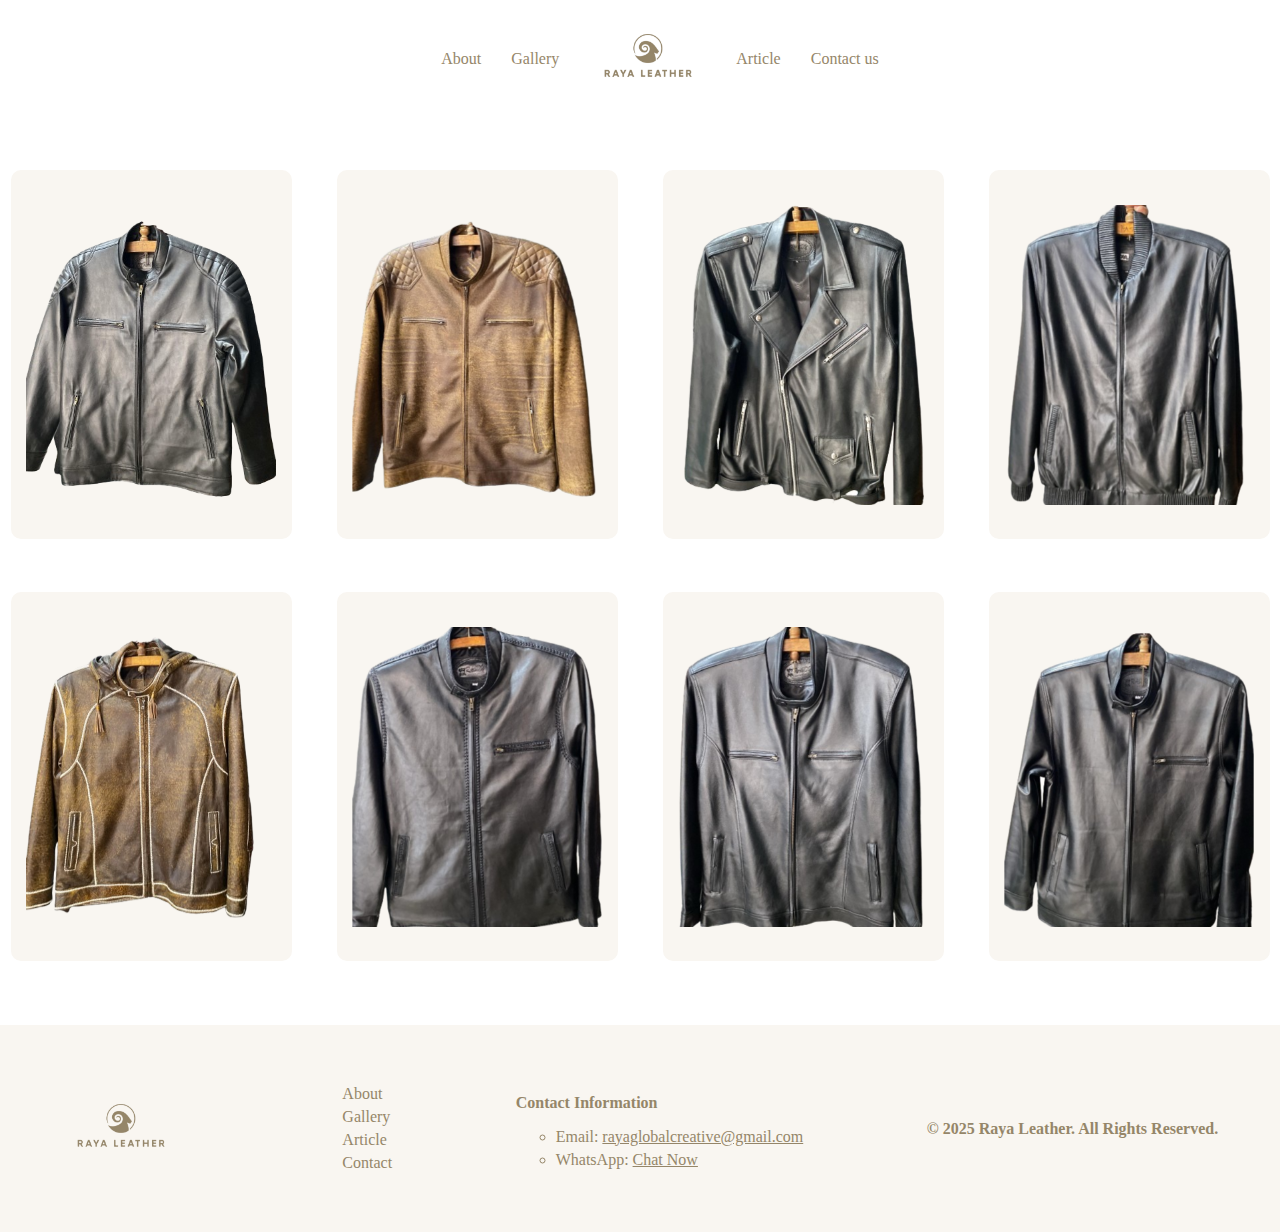
==== gallery.html @ d713eea2 "Add files via upload" ====
<!DOCTYPE html>
<html lang="en">
<head>
    <meta charset="UTF-8">
    <meta name="viewport" content="width=device-width, initial-scale=1.0">
    <title>Gallery</title>
    <link rel="icon" type="image/png" href="img/logoaja2.png">
    <link rel="stylesheet" href="styles.css">
            <!-- icon -->
            <link rel="stylesheet" href="https://fonts.googleapis.com/css2?family=Material+Symbols+Outlined:opsz,wght,FILL,GRAD@24,400,0,0&icon_names=sunny" />
            <link rel="stylesheet" href="https://fonts.googleapis.com/css2?family=Material+Symbols+Outlined:opsz,wght,FILL,GRAD@24,400,0,0&icon_names=menu" />
</head>
<body>

    <header class="header">
        <nav class="container-nav">
            <ul class="ul-nav">
                <li><a href="about.html">About</a></li>
                <li><a href="gallery.html">Gallery</a></li>
                <li class="li-img"><a href="index.html"><img src="img/RAYA logo.png" alt="logo"></a></li>
                <li><a href="article.html">Article</a></li>
                <li><a href="index.html">Contact us</a></li>
            </ul>
            <ul class="ul-nav-menu" id="hamburger">
                <li class="li-img"><a href="index.html"><img src="img/RAYA logo.png" alt="logo"></a></li>
                <li><span class="material-symbols-outlined" id="menu">
                    menu
                    </span></li>
            </ul>
            <ul class="ul-nav-dn" id="mobileMenu">
                <li><a href="#about">About</a></li>
                <li><a href="gallery.html">Gallery</a></li>
                <li><a href="article.html">Article</a></li>
                <li><a href="index.html">Contact us</a></li>
            </ul>
        </nav>
    </header>
    
    <section class="gallery">
        <div class="gall-container">
            <div class="gall-row">
                <div class="gall-col">
                    <img src="img/gall11.png" alt="">
                </div>
                <div class="gall-col">
                    <img src="img/gall2.png" alt="">
                </div>
                <div class="gall-col">
                    <img src="img/gall3.png" alt="">
                </div>
                <div class="gall-col">
                    <img src="img/gall4.png" alt="">
                </div>
            </div>
            <div class="gall-row">
                <div class="gall-col">
                    <img src="img/gall5.png" alt="">
                </div>
                <div class="gall-col">
                    <img src="img/gall6.png" alt="">
                </div>
                <div class="gall-col">
                    <img src="img/gall7.png" alt="">
                </div>
                <div class="gall-col">
                    <img src="img/gall8.png" alt="">
                </div>
            </div>
        </div>
    </section>

    <footer>
        <div class="img-footer">
            <img src="img/RAYA logo 3.png" alt="...">
        </div>
        <div class="nav-footer">
            <ul>
                <li><a href="about.html">About</a></li>                
                <li><a href="gallery.html">Gallery</a></li>                
                <li><a href="article.html">Article</a></li>                
                <li><a href="index.html">Contact</a></li>                
            </ul>
        </div>
        <div class="contact-footer">
            <h4>Contact Information</h4>
            <ul>
                <li>Email: <a href="#">rayaglobalcreative@gmail.com</a></li>
                <li>WhatsApp: <a href="https://wa.me/message/SSVZIR3A4XA6A1">Chat Now</a></li>
            </ul>
        </div>
        <div class="copyright">
            <p>© 2025 Raya Leather. All Rights Reserved.</p>
        </div>
    </footer>

    <script src="script.js"></script>
</body>
</html>
---- styles.css ----
* html, body{
    padding: 0;
    margin: 0;
}

.container-nav{
    display: flex;
    height: 117px;
    justify-content: center;
    align-items: center;
    gap: 30px;

}
.ul-nav{
    display: flex;
    align-items: center;
    list-style-type: none;
    font-size: 16px;
    gap: 30px; 
    color: #958669;
}
.ul-nav-menu, #menu{
    display: none;
}
.ul-nav-dn{
    display: none;
    flex-direction: column;
    position: absolute;
    top: 60px;
    left: 0;
    width: 100%;
    background-color: #f8f4ee;
    border-top: 1px solid #ddd;
    padding: 1rem 0;
}
.ul-nav-dn a{
    text-decoration: none;
    color: #333;
    font-size: 1rem;
    padding: 0.5rem 2rem;
}

.ul-nav a{
    color: #958669;
    text-decoration: none;
    transition: 0.3s;
}
.ul-nav a:hover{
    color: #544c3d;
}
.li-img{
    width: 117px;
    height: auto;
    list-style-type: none;
}
.li-img img{
    height: 117px;
}
.hero{
    width: 100%;
    margin-bottom: 64px;
}
.hero-container{
    display: flex;
    column-count: 2;
}
.hero-img{
    width: 100%;
    background-color: #958669;
}
.hero-container-content{
    background-image: url('img/heroo.png');
    background-repeat: no-repeat;
    background-position: top;
    background-size: cover;
    background-color: #958669;
    height: 100vh;
    width: 100%;
    display: flex;
    justify-content: center;
    align-items: center;

}
.content{
    text-align: center;
    color: white;
}
.content h1{
    font-size: 80px;
}
.content p{
    font-size: 13px;
    margin-top: 32px;
    margin-bottom: 32px;
}
.content a{
    font-size: 13px;
    color: white;
    background-color: #958669;
    text-decoration: none;
    padding: 13px 33px;
    border: 1px solid white;
    border-radius: 2px;
    transition: 0.4s;
}
.content a:hover{
    background-color: #82755b;
    border: 1px solid #d8d8d8;
}
.featured{
    width: 100%;
    margin-bottom: 64px
}
.container-f{
    width: 100%;
    text-align: center; 
}
.container-f h1{
    font-size: 36px;
    margin-bottom: 10px;
}
.container-f p{
    font-size: 13px;
    margin-bottom: 60px;
}
.img-f{
    display:flex ;
    justify-content: center;
    align-items: center;
    gap: 8px;
}
.img-f img{
    border-radius: 10px;
    transition: transform 0.3s ease;
}
.img-f img:hover{
    transform: scale(1.05);
}
.about{
    width: 100%;
    margin-bottom: 64px;
}
.container-about{
    text-align: center;
}
.container-about h1{
    font-size: 36px;
    margin-bottom: 13px;
}
.container-about p{
    font-size: 13px;
    max-width: 700px;
    margin: 0 auto;
}
.testi{
    width: 100%;
    font-size: 13px;
    margin-bottom: 64px;
}
.container-testi{
    margin: 0 auto;
    padding: 20px;
    
}
.testi-p{
    font-weight: 600
}
.container-testi p{
    margin-bottom: 20px;
}
.reviews{
    display: flex;
    justify-content: center;
    text-align: center;
    gap: 39px;
}
.col{
    border: 1px solid #cdcdcd;
    border-radius: 15px;
    padding: 15px;
}
.why{
    width: 100%;
    background-color: #F9F6F1;
    margin-bottom: 64px;
}
.container-why{
    text-align: center;
    padding: 20px;
}
.why-title{
    max-width: 700px;
    margin: 0 auto;
    margin-bottom: 16px;
}
.why-title h1{
    font-size: 36px;
    margin-bottom: 16px;
}
.why-title p{
    font-size: 13px;
}
.why-point{
    display: flex;
    gap: 59px;
    padding: 20px 0;
    justify-content: center;
}
.why-point h4{
    font-size: 13px;
    margin: 5px 0;
}
.why-point p{
    font-size: 13px;
}
.contact{
    width: 100%;
}
.container-contact{
    display: flex;
    justify-content: space-around;
    align-items: center;
}
.form-contact h1{
    margin-bottom: 16px;
}
.form-contact h4{
    margin-bottom: 16px;
}
.contact-form{
    display: flex;
    flex-direction: column;
    width: 380px;
    margin-bottom: 16px;
}
.email-phone{
    width: 380px;
    display: flex;
    justify-content: space-between;
}
.email-phone input{
    width: 180px;
}
.contact-form button{
    width: fit-content;
    padding: 10px 25px;
    font-size: 16px;
    border-radius: 5px;
    border: 1px solid #000;
    background-color: #ffff;
    cursor: pointer;
    transition: 0.2s;
}
.contact-form button:hover{
    background-color: #F9F6F1;
}
.contact-form input{
    margin-bottom: 27px;
    border: none;
    outline: none;
    border-bottom: 1px solid #000;
    padding: 7px 0;
    height: 25px;
}
.contact-form textarea{
    margin-bottom: 27px;
    border: none;
    border-bottom: 1px solid #000;
    padding: 7px 0;
    height: 108px;
}
.form-contact p{
    font-size: 16px;
    margin-bottom: 16px;
}
.wa{
    display: flex;
    align-items: center;
    padding: 10px 25px;
    border: 1px solid #000;
    border-radius: 5px;
    font-size: 16px;
    width: fit-content;
    transition: 0.2s;
    cursor: pointer;
}
.wa img{
    width: 16px;
    height: auto;
}
.wa a{
    color: #000;
    text-decoration: none;
}
.img-contact img{
    border-radius: 10px;
}
.wa:hover{
    background-color: #F9F6F1;
}
footer{
    margin-top: 64px;
    width: 100%;
    display: flex;
    background-color: #F9F6F1;
    justify-content: space-around;
    align-items: center;
    height: 207px;
}
footer img{
    width: 117px;
    height: auto;
}
footer .nav-footer a{
    text-decoration: none;
}
footer ul li{
    list-style-type: none;
    margin-bottom: 5px;
    color: #958669;
}
footer ul li a{
    color: #958669;
}
footer .contact-footer h4{
    margin-bottom: 10px;
    color: #958669;

}
footer .contact-footer ul li{
    list-style-type: circle;
}
footer .copyright{
    font-weight: 700;
    color: #958669;
}
/* Gallery Page */
.gallery{
    width: 100%;
    margin-top: 53px;
}
.gall-container{
    width: 100%;
}
.gall-row{
    width: 100%;
    display: flex;
    justify-content: center;
    gap: 45px;
    margin: 53px 0;
}
.gall-col{
    display: flex;
    justify-content: center;
    align-items: center;
    width: 281px;
    height: 369px;
    background-color: #F9F6F1;
    border-radius: 10px;
}
.gall-col img{
    height: 300px;
    width: 250px;
    transition: 0.3s
}
.gall-col img:hover{
    transform: scale(1.1);
}

/* aboutus Page */
.aboutus{
    display: flex;
    justify-content: center;
}
.aboutus-container1{
    display: flex;
    align-items: center;
    justify-content: space-between;
    width: 1199px;
}
.aboutus-img1 img{
    border-radius: 10px;
}
.aboutus-p1{
    width: 612px;
    padding: 10px 15px;
    border-radius: 10px;
    background-color: #F9F6F1;
}
.aboutus-p1 h1{
    font-size: 16px;
    margin-bottom: 26px;
}
.aboutus-container2{
    display: flex;
    align-items: center;
    justify-content: space-between;
    width: 1199px;
    margin-bottom: 115px;
}
.aboutus-p2{
    width: 612px;
    padding: 10px 15px;
    border-radius: 10px;
    background-color: #F9F6F1;
}
.aboutus-p2 h1{
    font-size: 16px;
    margin-bottom: 26px;
}
.aboutus-img2 img{
    border-radius: 10px;
}
.aboutus-container3{
    display: flex;
    justify-content: space-between;
    width: 1199px;
    margin-bottom: 40px;
}
.p-container{
    width: 612px;

}
.aboutus-p3{
    width: 612px;
    padding: 10px 15px;
    border-radius: 10px;
    background-color: #F9F6F1;
    margin-bottom: 45px;
}
.aboutus-p3 h1{
    font-size: 16px;
    margin-bottom: 16px;
}
.aboutus-p4{
    width: 612px;
    padding: 10px 15px;
    border-radius: 10px;
    background-color: #F9F6F1;
}
.aboutus-p4 h1{
    font-size: 16px;
    margin-bottom: 16px;
}
.aboutus-p5{
    width: 519px;
    padding: 10px 15px;
    border-radius: 10px;
    background-color: #F9F6F1;
    margin-left: 100px;
}
.aboutus-p5 h1{
    font-size: 16px;
    margin-bottom: 16px;
}
.aboutus-container4{
    display: flex;
    justify-content: space-between;
    align-items: center;
    width: 1199px;
}
.aboutus-img3 img{
    border-radius: 10px;
}
.aboutus-p6{
    width: 612px;
    padding: 10px 15px;
    border-radius: 10px;
    background-color: #F9F6F1;
    margin-bottom: 45px;
}
.aboutus-p6 h1{
    font-size: 16px;
}
.aboutus-p7{
    width: 612px;
    padding: 10px 15px;
    border-radius: 10px;
    background-color: #F9F6F1;
    margin-bottom: 45px;
}
.aboutus-p7 h1{
    font-size: 16px;
}
.article-container{
    width: 100%;
    margin-left: 175px;
}
.article-p1{
    width: 932px;
    margin-bottom: 42px;
}
.article-p1 h1{
    font-size: 32px;
}
.article-p1 p{
    font-size: 16px;
}
.article-img{
    margin-bottom: 42px;
}
.article-img img{
    border-radius: 10px;
}
.article-p1 h2{
    font-size: 20px;
}
.article-p1 ul li span{
    font-weight: 600;
}

@media (max-width: 450px){
    .container-nav{
        height: 85px;
        justify-content: space-between;
    }
    .ul-nav{
        display: none;
    }
    .ul-nav-menu, #menu{
        display: flex;
        align-items: center;
        justify-content: space-between;
        list-style-type: none;
        color: #958669;
        width: 100%;
    }
    .ul-nav-dn{
        display: none;
        z-index: 1;
    }
    .ul-nav-dn li{
        margin: 5px 0;
    }
    .ul-nav-dn li a{
        color: #958669;

    }
    .active{
        display: flex;
    }
    .li-img img{
        width: 85px;
        height: auto;
    }
    .hero{
        margin-bottom: 21px;
    }
    .content{
        width: 410px;
    }
    .content h1{
        font-size: 32px;
    }
    .featured{
        margin-bottom: 21px;
    }
    .container-f{
        width: 410px;
    }
    .container-f h1 {
        font-size: 32px;
    }
    .img-f{
        width: 425px;
    }
    .img-f img{
        height: 142px;
    }
    .img-f .img-mid img{
        height: 198px;
    }
    .about{
        width: 407px;
    }
    .about h1{
        font-size: 32px;
    }
    .why-title{
        width: 410px;
    }
    .why-title h1{
        font-size: 32px;
    }
    .why-point{
        display: inline-block;
    }
    .Contact{
        display: flex;
        justify-content: center;
        width: 100%;
    }
    .form-contact{
        margin-left: 30px;
    }
    .form-contact h1{
        font-size: 32px;
    }
    .img-contact {
        display: none;
    }
    .img-footer{
        height: 117px;
        width: auto;
    }
    .nav-footer, .contact-footer{
        display: none;
    }
    /* about page */
    .aboutus{
        display: flex;
        justify-content: center;
    }
    .container-aboutus{
        width: 390px;
    }
    .aboutus-container1, .aboutus-container2, .aboutus-container3, .aboutus-container4{
        width: 390px;
        display: inline-block;
        margin-bottom: 30px;
    }
    .aboutus-img1 img{
        width: 290px;
        margin-bottom: 30px;
    }
    .aboutus-p1, .aboutus-p2{
        width: fit-content;
    }
    .aboutus-img2 img{
        width: 290px;
        margin-top: 30px;
    }
    .p-container{
        width: 390px;
        
    }
    .p-container, .aboutus-p3, .aboutus-p4, .aboutus-p6, .aboutus-p7{
        width: fit-content;
    }
    .aboutus-p5{
        margin: 0;
        margin-top: 30px;
        width: fit-content;
    }
    .aboutus-img3 img{
        width: 290px;
        margin: 30px 0;
    }
    .article-container{
        margin: 0;
        margin-left: 30px;
    }
    .article-p1{
        width: 370px;
    }
    .article-p1 h1{
        font-size: 24px;
    }
    .article-img img{
        width: 290px;
    }
    .gallery{
        margin-top: 16px;
        width: 100%;
        display: flex;
        justify-content: center;
    }
    .gall-container{
        margin-left: 30px;
    }
    .gall-row{
        display: inline-block;
        width: 281px;
        margin: 0;
    }
    .gall-col{
        margin: 16px 0;
    }
}
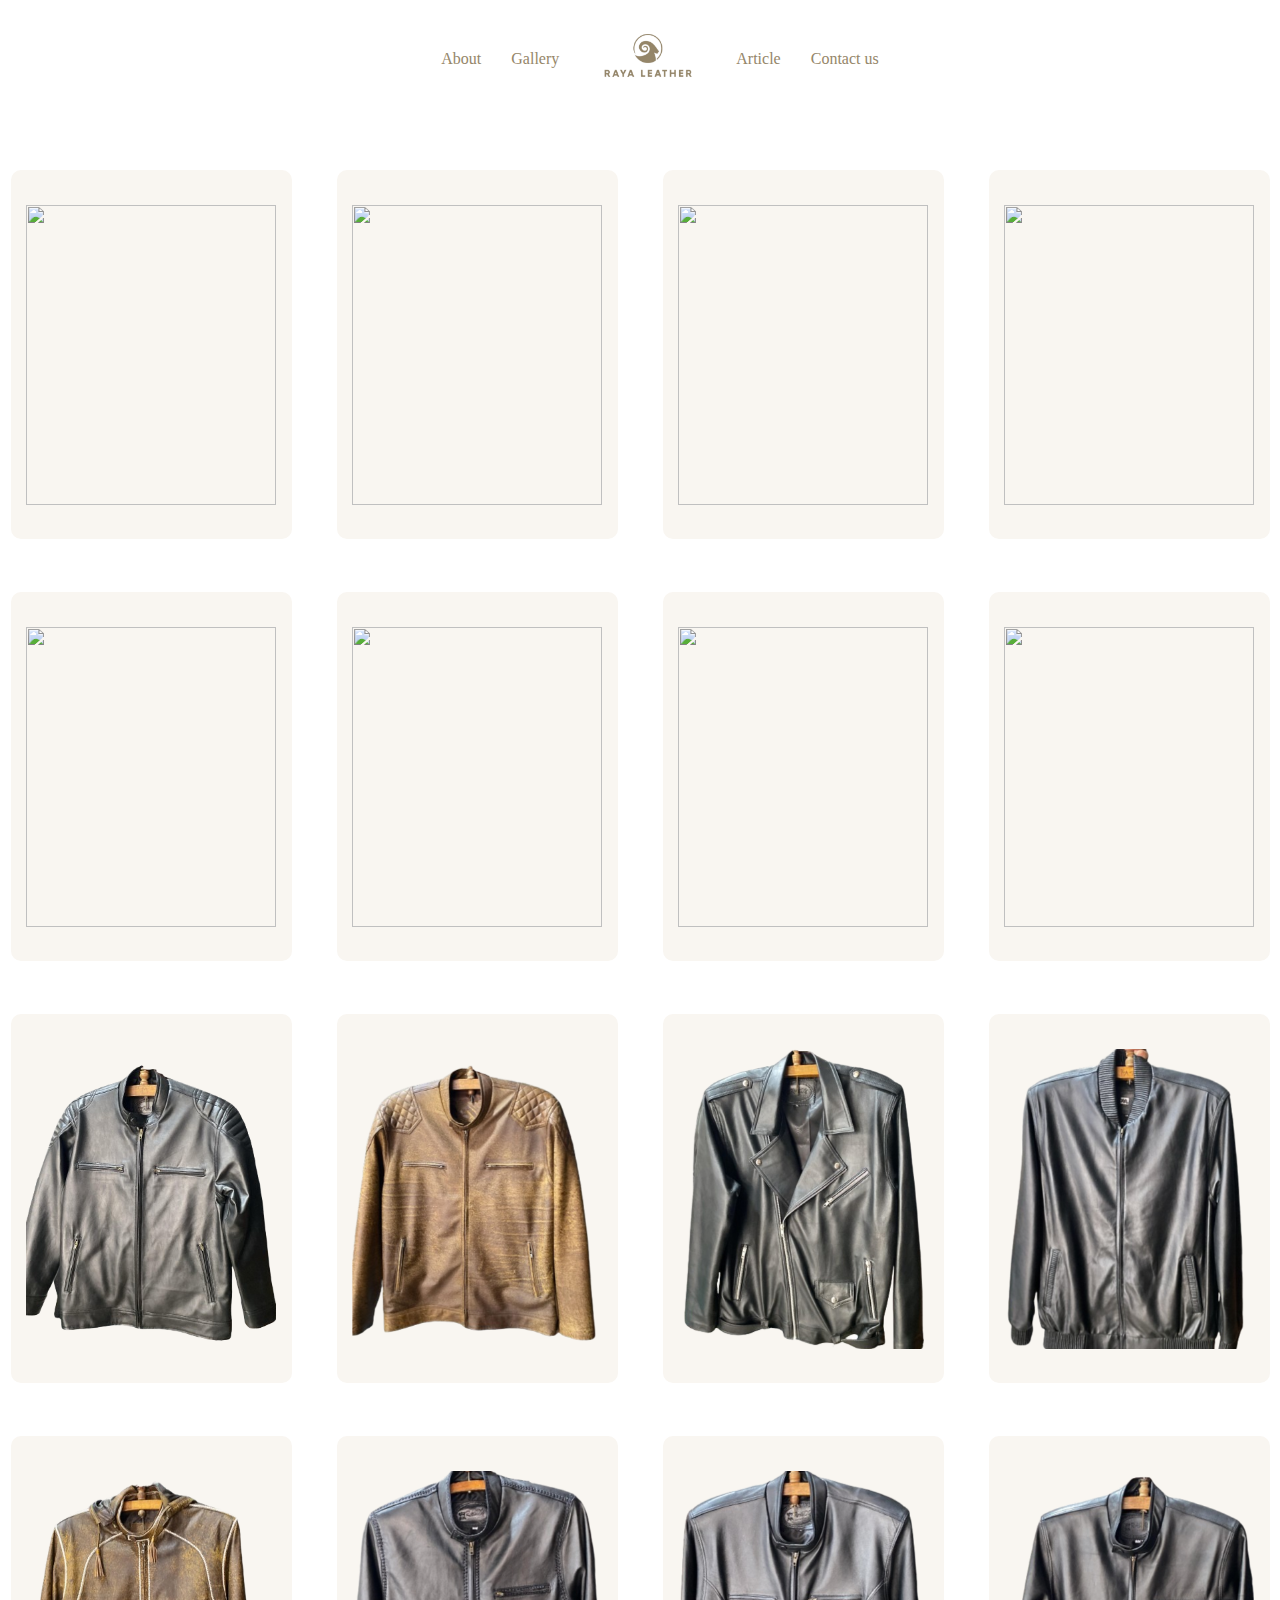
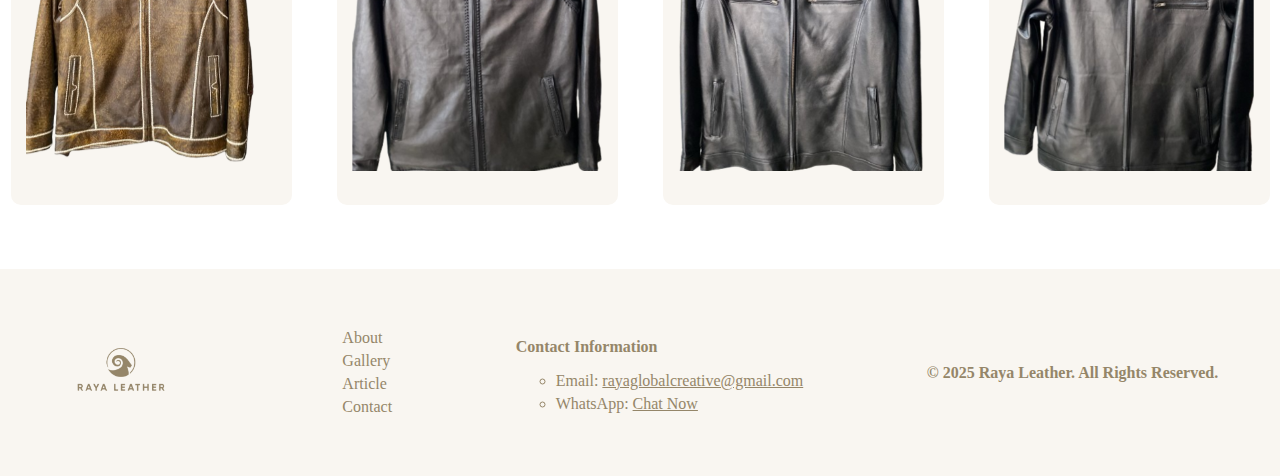
==== commit ae8f917b: "gallery.html" ====
--- a/gallery.html
+++ b/gallery.html
@@ -38,6 +38,34 @@
     
     <section class="gallery">
         <div class="gall-container">
+            <div class="gall-row">
+                <div class="gall-col">
+                    <img src="img/gall14.png" alt="">
+                </div>
+                <div class="gall-col">
+                    <img src="img/gall15.png" alt="">
+                </div>
+                <div class="gall-col">
+                    <img src="img/gall16.png" alt="">
+                </div>
+                <div class="gall-col">
+                    <img src="img/gall17.png" alt="">
+                </div>
+            </div>
+            <div class="gall-row">
+                <div class="gall-col">
+                    <img src="img/gall9.png" alt="">
+                </div>
+                <div class="gall-col">
+                    <img src="img/gall10.png" alt="">
+                </div>
+                <div class="gall-col">
+                    <img src="img/gall12.png" alt="">
+                </div>
+                <div class="gall-col">
+                    <img src="img/gall13.png" alt="">
+                </div>
+            </div>
             <div class="gall-row">
                 <div class="gall-col">
                     <img src="img/gall11.png" alt="">
@@ -95,4 +123,4 @@
 
     <script src="script.js"></script>
 </body>
-</html>+</html>
--- a/styles.css
+++ b/styles.css
@@ -482,8 +482,47 @@
 .aboutus-p7 h1{
     font-size: 16px;
 }
+/* article */
+.article{
+    width: 100%;
+    display: flex;
+    justify-content: center;
+}
+.article-content{
+    width: 350px;
+    border:#EBEBEB solid 1px ;
+    margin: 0 20px;
+    padding-bottom: 15px;
+}
+.article-content img{
+    width: 350px;
+}
+.article-content h3{
+    font-size: 20px;
+}
+.article-content p{
+    font-size: 16px;
+}
+.article-content a{
+    font-size: 16px;
+    text-decoration: none;
+}
+table {
+    width: 80%;
+    border-collapse: collapse;
+    margin: 20px auto;
+}
+th, td {
+    border: 1px solid black;
+    padding:  8px;
+    text-align: center;
+}
+th {
+    background-color: #f2f2f2;
+}
+/* article content */
 .article-container{
-    width: 100%;
+    width: fit-content;
     margin-left: 175px;
 }
 .article-p1{
@@ -646,6 +685,14 @@
         width: 290px;
         margin: 30px 0;
     }
+    /* article */
+    .article{
+        display: inline-block;
+    }
+    .article-content{
+        margin: 21px 0;
+    }
+    /* article content */
     .article-container{
         margin: 0;
         margin-left: 30px;
@@ -676,4 +723,4 @@
     .gall-col{
         margin: 16px 0;
     }
-}+}
